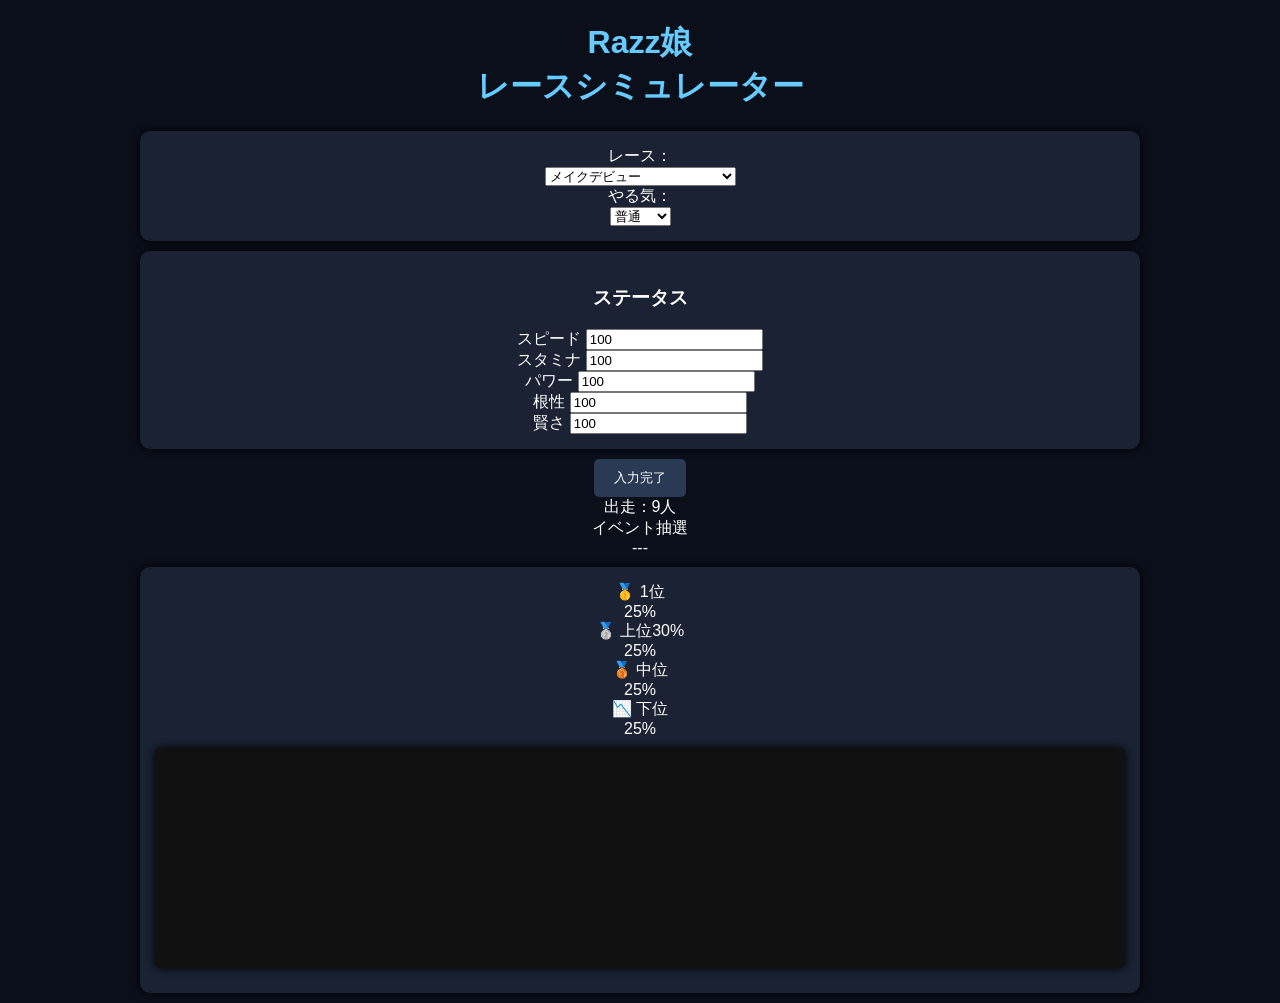
==== index.html @ 7b1dee25 "Update index.html" ====
<!DOCTYPE html>
<html lang="ja">
<head>
<meta charset="UTF-8">
<title>Razz娘レースシミュレーター</title>

<style>
body {
  background:#0b0f1a;
  color:#fff;
  font-family:sans-serif;
  text-align:center;
}

.container {
  max-width:1000px;
  margin:auto;
}


.panel {
  background:#1a2233;
  padding:15px;
  margin:10px 0;
  border-radius:10px;
  box-shadow:0 0 10px #000;
}

h1 {
  color:#6cf;
}

button {
  padding:10px 20px;
  background:#2a3a55;
  border:none;
  color:#fff;
  cursor:pointer;
  border-radius:5px;
}

button:hover {
  background:#3f5a88;
}
  
.log {
  height:200px;
  overflow:auto;
  text-align:left;
  background:#111;
  padding:10px;
  border-radius:5px;
}

.log-line {
  animation: fade 0.3s;
}

@keyframes fade {
  from {opacity:0;}
  to {opacity:1;}
}

.result {
  font-size:40px;
  color:gold;
  text-shadow:0 0 10px gold;
}

</style>
</head>

<body>

<div class="container">

  <h1>
    Razz娘<br>
    レースシミュレーター
  </h1>

  <div class="panel">

    <div class="race-row">
      レース：<br>
      <select id="raceSelect"></select>
    </div>

    <div class="race-row">
      やる気：<br>
      <select id="motivation">
        <option>絶不調</option>
        <option>不調</option>
        <option selected>普通</option>
        <option>好調</option>
        <option>絶好調</option>
      </select>
    </div>

  </div>

  <div class="panel">

    <h3>ステータス</h3>

    <div class="stat">
      <label>スピード</label>
      <input type="number" id="スピード" value="100">
    </div>

    <div class="stat">
      <label>スタミナ</label>
      <input type="number" id="スタミナ" value="100">
    </div>

    <div class="stat">
      <label>パワー</label>
      <input type="number" id="パワー" value="100">
    </div>

    <div class="stat">
      <label>根性</label>
      <input type="number" id="根性" value="100">
    </div>

    <div class="stat">
      <label>賢さ</label>
      <input type="number" id="賢さ" value="100">
    </div>

  </div>

  <button id="raceBtn">入力完了</button>

  <div id="playersDisplay"></div>

  <div id="rouletteBox">
    <div id="rouletteLabel">イベント抽選</div>
    <div id="rouletteDisplay">---</div>
  </div>

 <div id="bottomArea">

  <div id="probBox" class="panel">

    <div class="prob-row">
      <span>🥇 1位</span>
      <div class="prob-bar">
        <div id="prob0" class="prob-fill"></div>
      </div>
      <span id="prob0_text">25%</span>
    </div>

    <div class="prob-row">
      <span>🥈 上位30%</span>
      <div class="prob-bar">
        <div id="prob1" class="prob-fill"></div>
      </div>
      <span id="prob1_text">25%</span>
    </div>

    <div class="prob-row">
      <span>🥉 中位</span>
      <div class="prob-bar">
        <div id="prob2" class="prob-fill"></div>
      </div>
      <span id="prob2_text">25%</span>
    </div>

    <div class="prob-row">
      <span>📉 下位</span>
      <div class="prob-bar">
        <div id="prob3" class="prob-fill"></div>
      </div>
      <span id="prob3_text">25%</span>
    </div>

     <div id="log" class="panel log"></div>

  </div>

   <div id="result" class="result"></div>
   
<script src="script.js" defer></script>
</body>
</html>
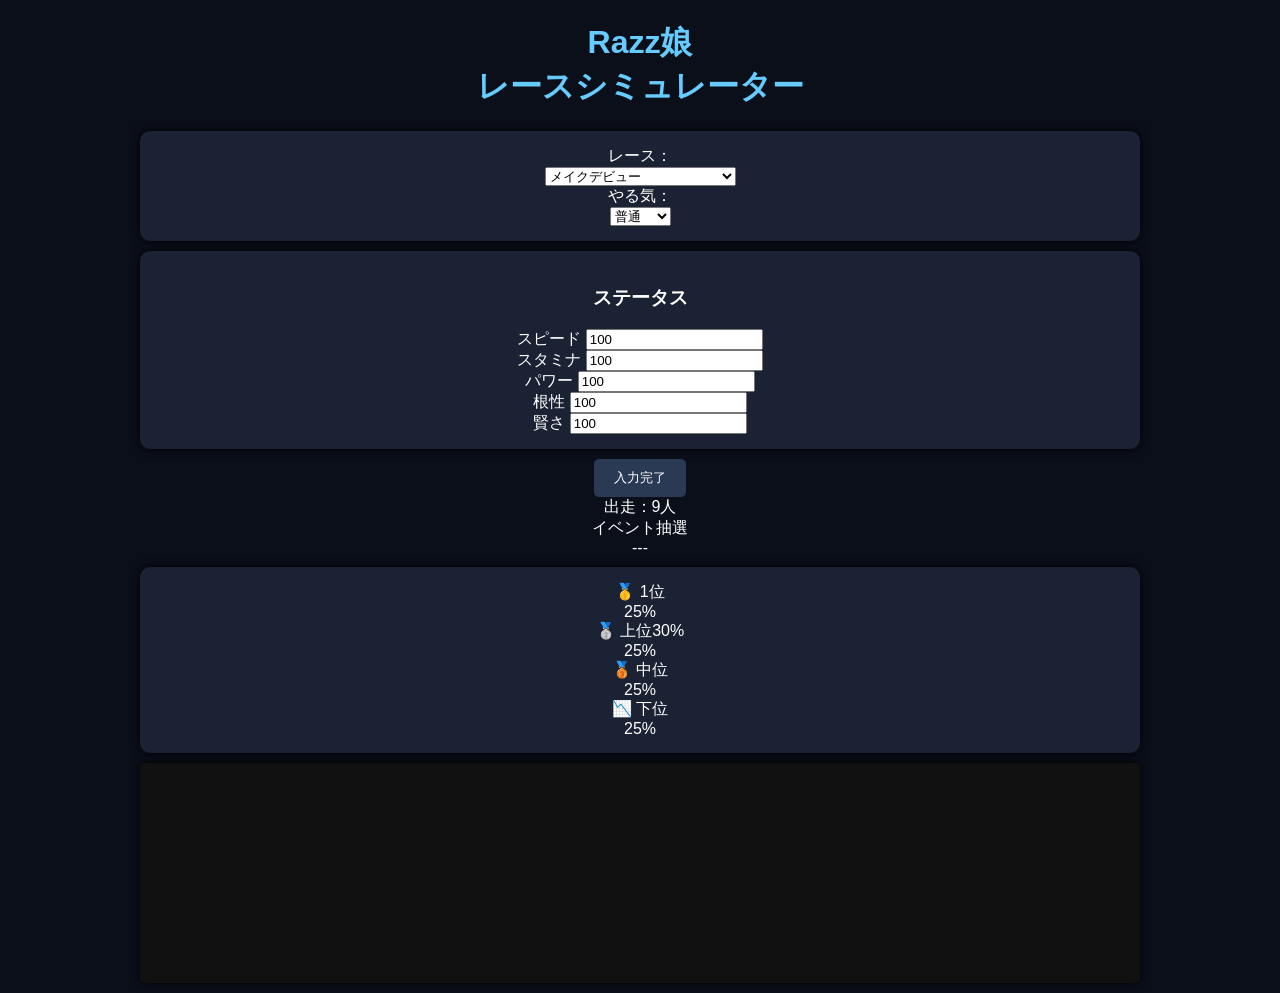
==== commit 95dfc738: "Update index.html" ====
--- a/index.html
+++ b/index.html
@@ -130,17 +130,19 @@
 
   </div>
 
-  <button id="raceBtn">入力完了</button>
+ <button id="raceBtn">入力完了</button>
 
-  <div id="playersDisplay"></div>
+<div id="playersDisplay"></div>
 
-  <div id="rouletteBox">
-    <div id="rouletteLabel">イベント抽選</div>
-    <div id="rouletteDisplay">---</div>
-  </div>
+<div id="rouletteBox">
+  <div id="rouletteLabel">イベント抽選</div>
+  <div id="rouletteDisplay">---</div>
+</div>
 
- <div id="bottomArea">
+<!-- 横並びエリア -->
+<div id="bottomArea">
 
+  <!-- 左：確率 -->
   <div id="probBox" class="panel">
 
     <div class="prob-row">
@@ -175,12 +177,17 @@
       <span id="prob3_text">25%</span>
     </div>
 
-     <div id="log" class="panel log"></div>
-
   </div>
 
-   <div id="result" class="result"></div>
-   
+  <!-- 右：ログ -->
+  <div id="log" class="panel log"></div>
+
+</div>
+
+<!-- 結果 -->
+<div id="result" class="result"></div>
+
 <script src="script.js" defer></script>
+
 </body>
 </html>
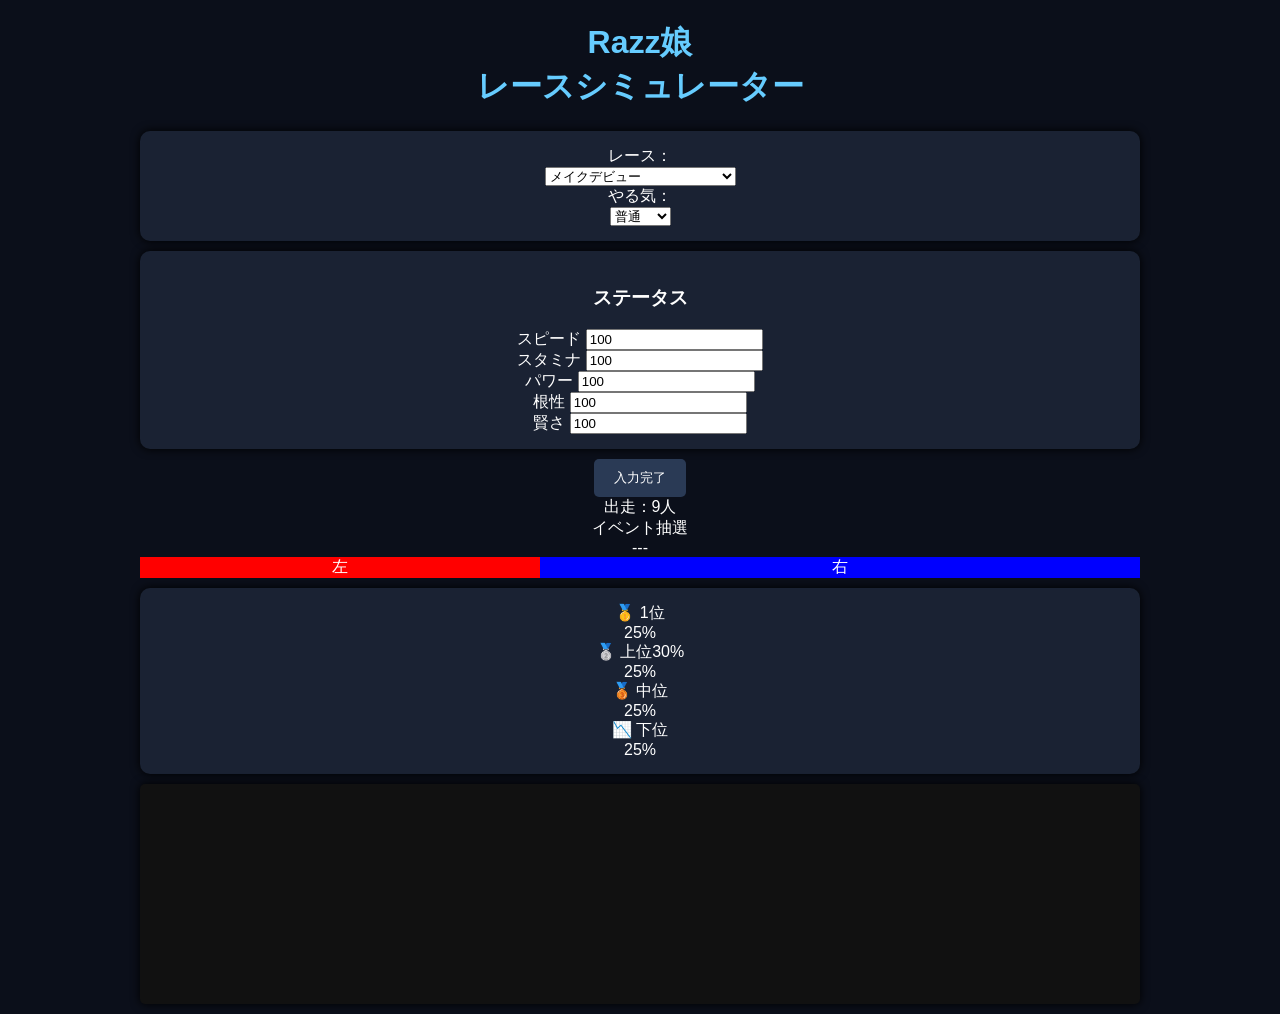
==== commit be3f186a: "Update index.html" ====
--- a/index.html
+++ b/index.html
@@ -139,6 +139,11 @@
   <div id="rouletteDisplay">---</div>
 </div>
 
+  <div style="display:flex;">
+  <div style="width:40%;background:red;">左</div>
+  <div style="width:60%;background:blue;">右</div>
+</div>
+  
 <!-- 横並びエリア -->
 <div id="bottomArea">
 
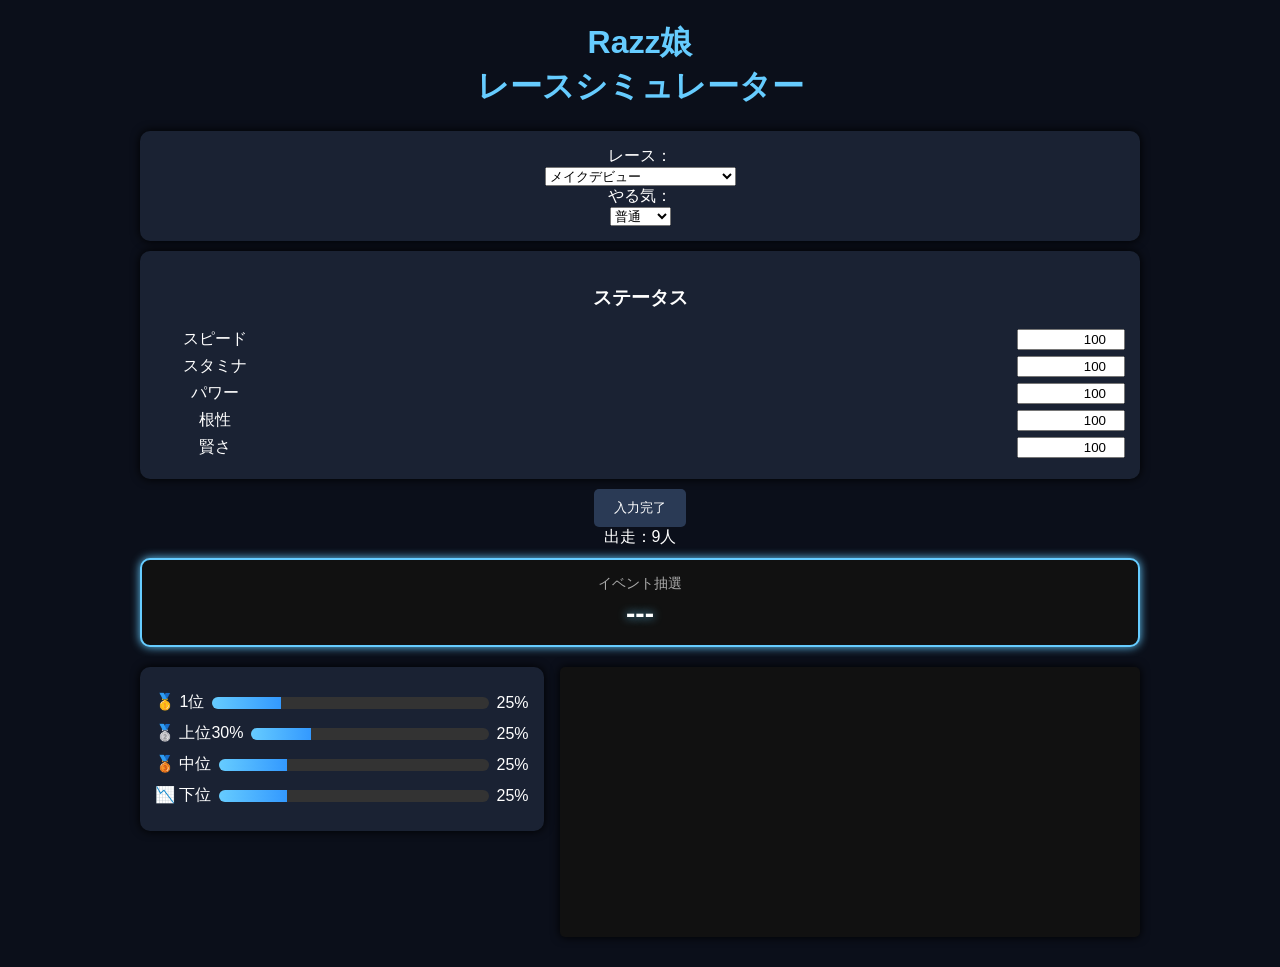
==== commit 646f29f2: "Update index.html" ====
--- a/index.html
+++ b/index.html
@@ -66,7 +66,84 @@
   color:gold;
   text-shadow:0 0 10px gold;
 }
-
+.stat{
+  display:grid;
+  grid-template-columns:120px 1fr;
+  align-items:center;
+  margin:6px 0;
+}
+
+.stat input{
+  width:100px;
+  justify-self:end;
+  text-align:right;
+}
+
+#rouletteBox{
+  margin:10px 0;
+  padding:15px;
+  background:#111;
+  border:2px solid #6cf;
+  border-radius:10px;
+  box-shadow:0 0 10px #6cf;
+}
+
+#rouletteLabel{
+  font-size:14px;
+  color:#aaa;
+}
+
+#rouletteDisplay{
+  font-size:28px;
+  font-weight:bold;
+  margin-top:5px;
+  color:#fff;
+  text-shadow:0 0 10px #6cf;
+}
+
+#bottomArea{
+  display:flex;
+  gap:16px;
+  align-items:flex-start;
+  width:100%;
+}
+
+#probBox{
+  width:40%;
+}
+
+#log{
+  width:60%;
+  height:250px;
+}
+
+.prob-row{
+  display:flex;
+  align-items:center;
+  gap:8px;
+  margin:10px 0;
+}
+
+.prob-bar{
+  flex:1;
+  height:12px;
+  background:#333;
+  border-radius:999px;
+  overflow:hidden;
+}
+
+.prob-fill{
+  height:100%;
+  width:25%;
+  background:linear-gradient(90deg,#6cf,#39f);
+}
+
+.result{
+  font-size:42px;
+  font-weight:bold;
+  margin-top:20px;
+}
+  
 </style>
 </head>
 
@@ -139,10 +216,6 @@
   <div id="rouletteDisplay">---</div>
 </div>
 
-  <div style="display:flex;">
-  <div style="width:40%;background:red;">左</div>
-  <div style="width:60%;background:blue;">右</div>
-</div>
   
 <!-- 横並びエリア -->
 <div id="bottomArea">
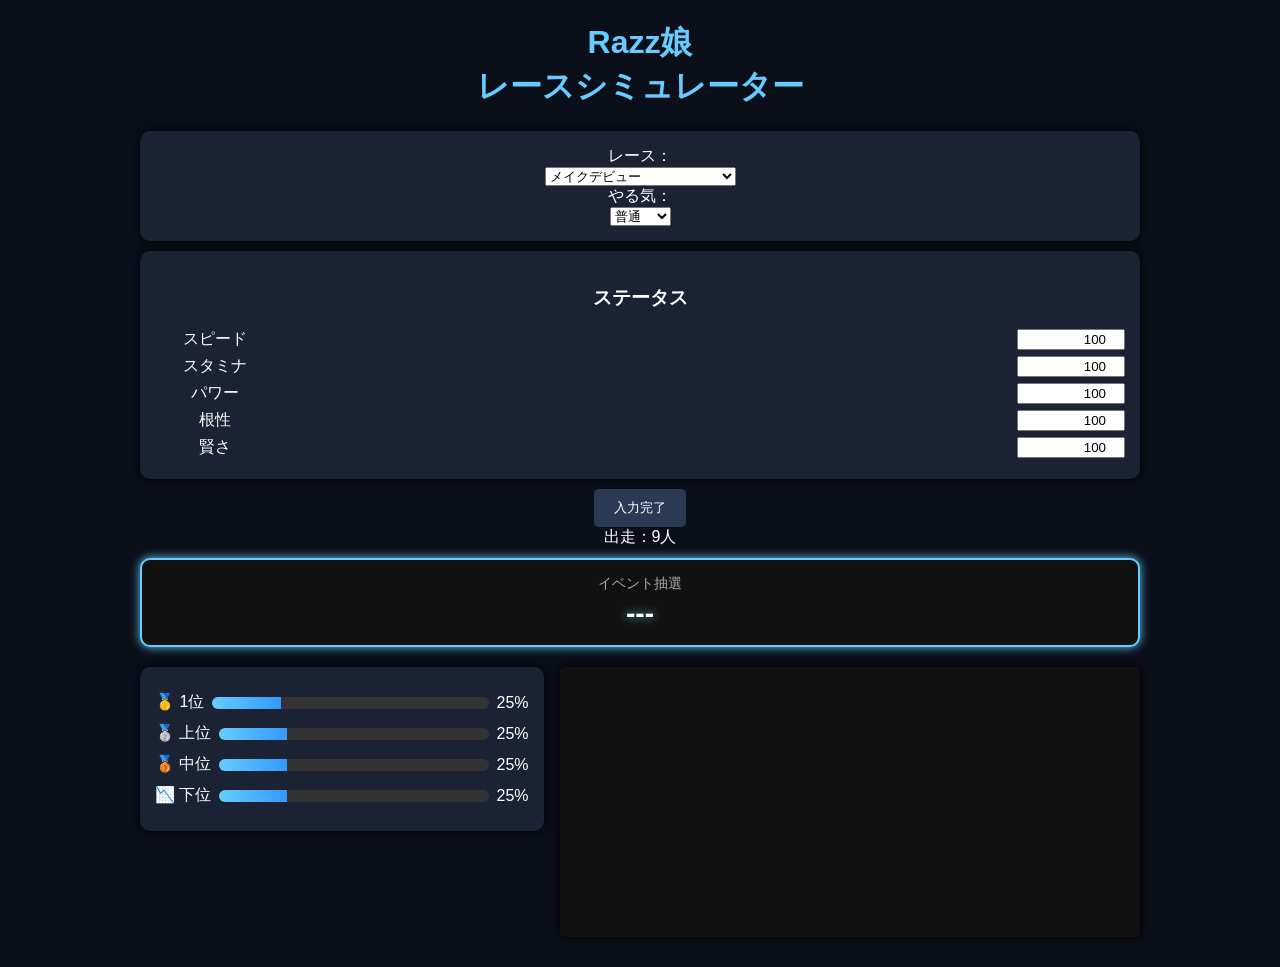
==== commit 1494f37a: "Update index.html" ====
--- a/index.html
+++ b/index.html
@@ -232,7 +232,7 @@
     </div>
 
     <div class="prob-row">
-      <span>🥈 上位30%</span>
+      <span>🥈 上位</span>
       <div class="prob-bar">
         <div id="prob1" class="prob-fill"></div>
       </div>
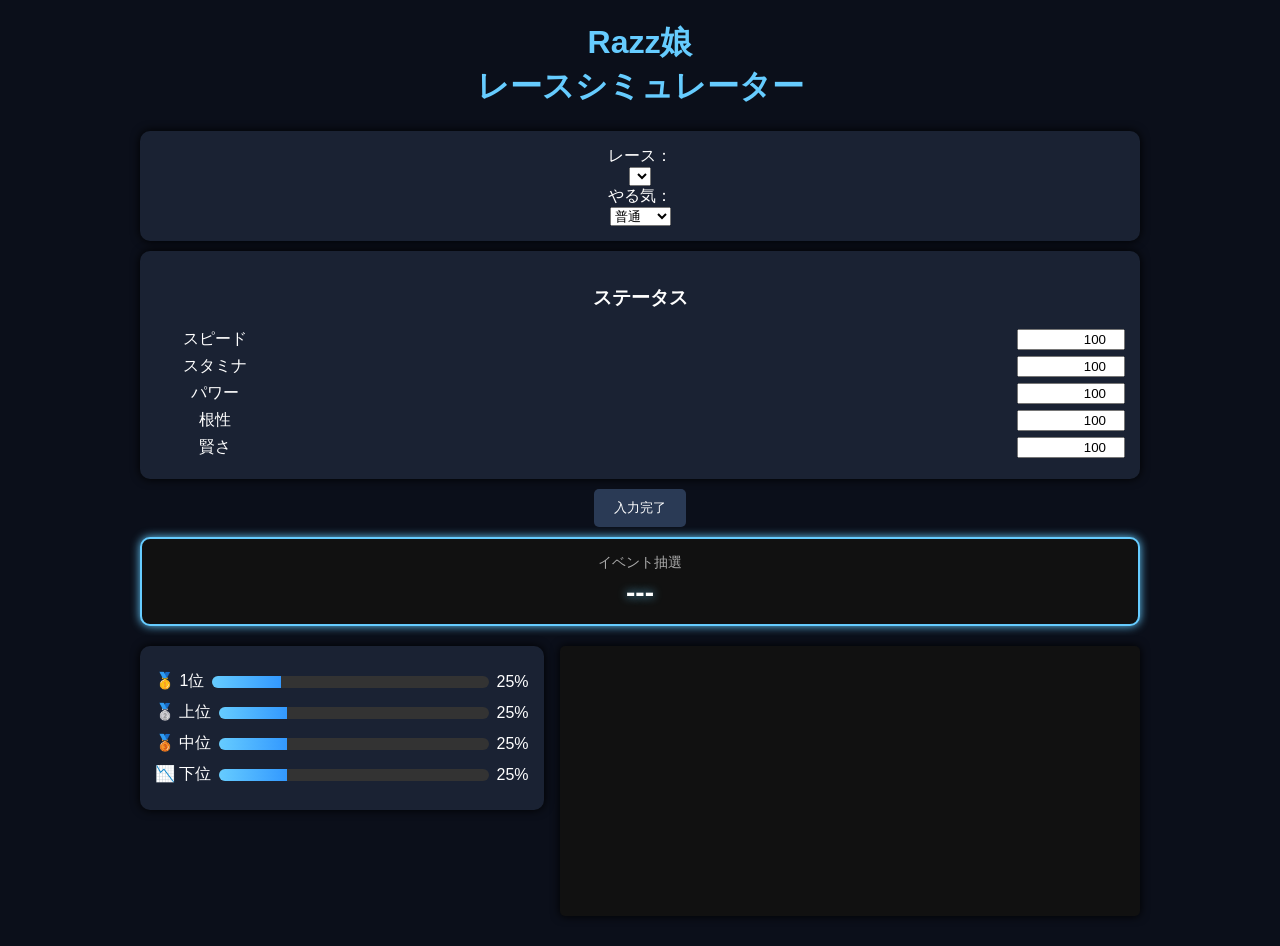
==== commit bffdca5a: "Update index.html" ====
--- a/index.html
+++ b/index.html
@@ -209,8 +209,6 @@
 
  <button id="raceBtn">入力完了</button>
 
-<div id="playersDisplay"></div>
-
 <div id="rouletteBox">
   <div id="rouletteLabel">イベント抽選</div>
   <div id="rouletteDisplay">---</div>
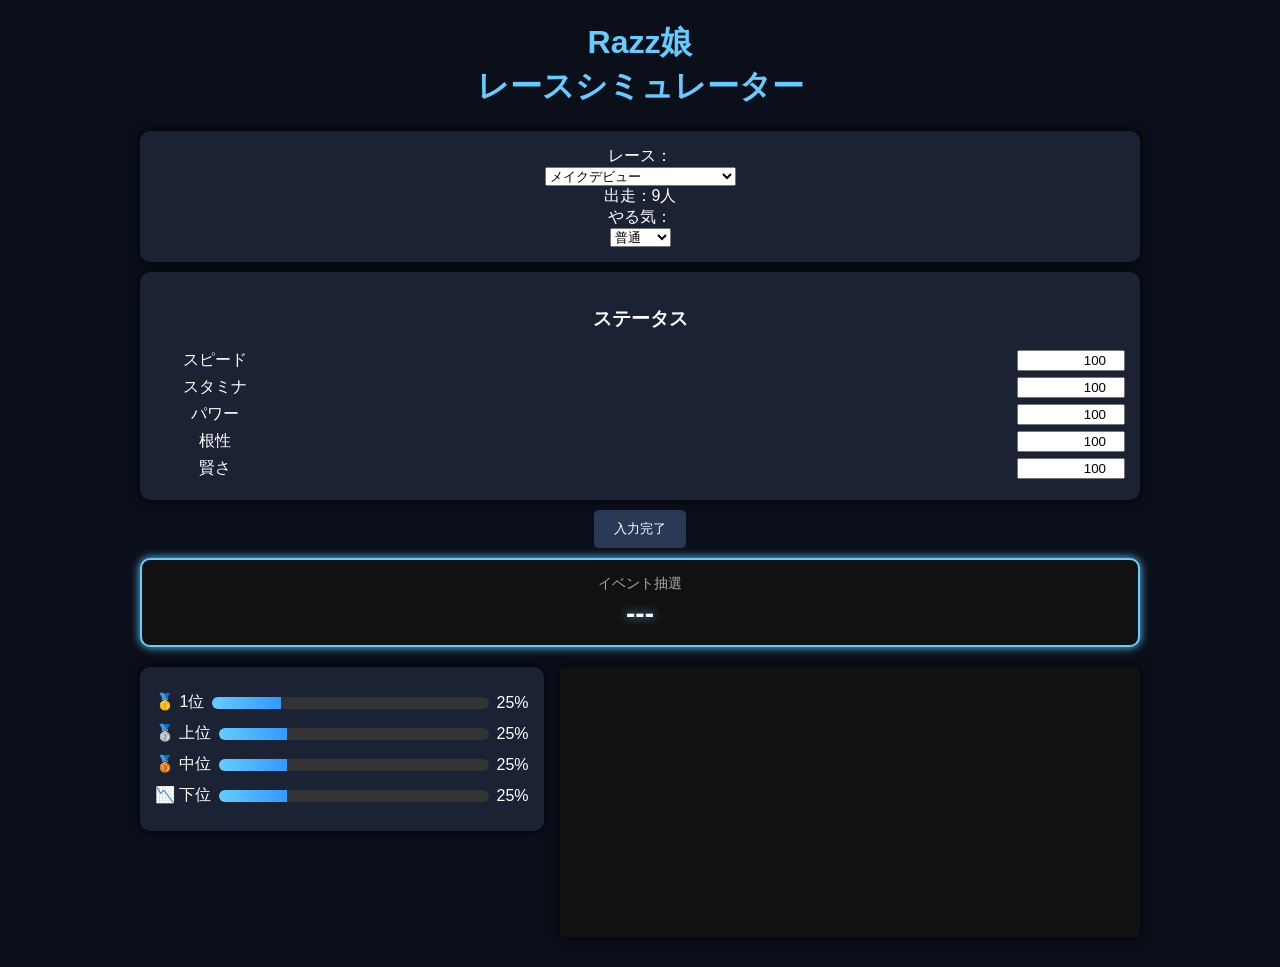
==== commit e208a93c: "Update index.html" ====
--- a/index.html
+++ b/index.html
@@ -162,6 +162,8 @@
       レース：<br>
       <select id="raceSelect"></select>
     </div>
+
+    <div id="playersDisplay"></div>
 
     <div class="race-row">
       やる気：<br>
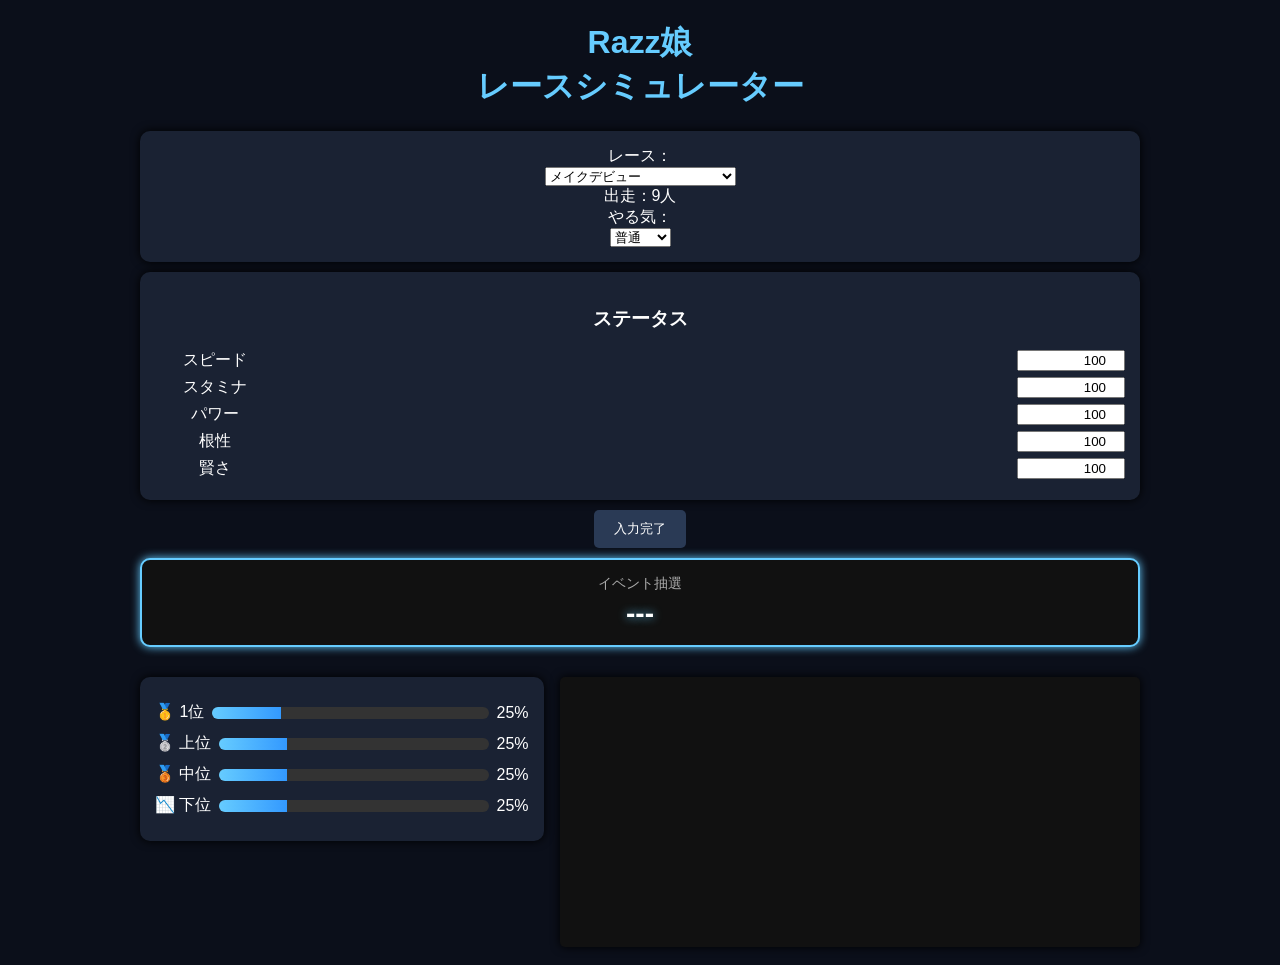
==== commit 8a9793e3: "Update index.html" ====
--- a/index.html
+++ b/index.html
@@ -216,6 +216,9 @@
   <div id="rouletteDisplay">---</div>
 </div>
 
+  <!-- 結果 -->
+<div id="result" class="result"></div>
+
   
 <!-- 横並びエリア -->
 <div id="bottomArea">
@@ -262,9 +265,6 @@
 
 </div>
 
-<!-- 結果 -->
-<div id="result" class="result"></div>
-
 <script src="script.js" defer></script>
 
 </body>
